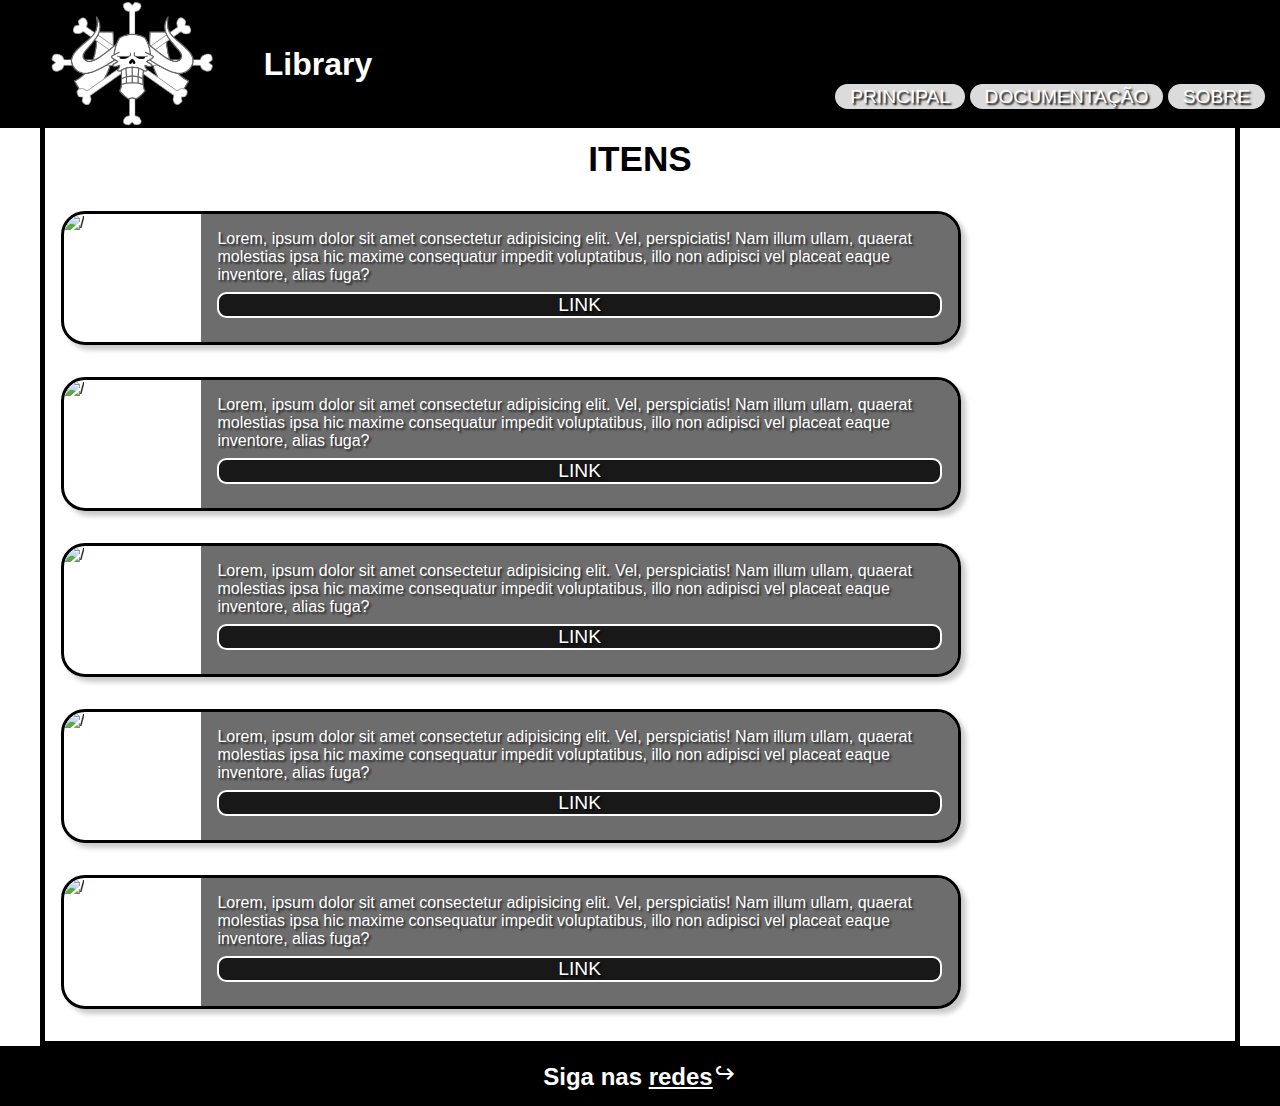
==== pages/doc/doc.html @ eca052b7 "Criação da categoria de documentação" ====
<!DOCTYPE html>
<html lang="pt-br">
<head>
    <meta charset="UTF-8">
    <meta name="viewport" content="width=device-width, initial-scale=1.0">
    <title>Documentação</title>
    <link rel="shortcut icon" href="/resource/favicon.ico" type="image/x-icon">
    <!-- Imports -->
    <link rel="stylesheet" href="https://fonts.googleapis.com/css2?family=Material+Symbols+Sharp:opsz,wght,FILL,GRAD@24,400,0,0"/>
    <link rel="stylesheet" href="style.css">
</head>
<body>
    <header class="HEADER">
        <input type="checkbox" id="btnMenu">
        <label for="btnMenu" class="Menu">
            <span class="material-symbols-sharp">menu</span>
        </label>
        <div class="LOGO">
            <img src="/resource/logo.jpg" alt="Logo">
            <h1>Library</h1>
        </div>
        <nav class="NAVIGATION">
            <ul>
                <li class="ITEM"><a href="/index.html">Principal</a></li>
                <li class="ITEM"><a href="/pages/doc/doc.html">Documentação</a></li>
                <li class="ITEM"><a href="/">Sobre</a></li>
            </ul>
        </nav>
    </header>

    <main>
        <h1>ITENS</h1>
        <section class="HTML">
            <div class="IMG">
                <img src="/" alt="/">
            </div>
            <div class="CONTENT">
                <p>Lorem, ipsum dolor sit amet consectetur adipisicing elit. Vel, perspiciatis! Nam illum ullam, quaerat molestias ipsa hic maxime consequatur impedit voluptatibus, illo non adipisci vel placeat eaque inventore, alias fuga?</p>
                <a href="/">LINK</a>
            </div>
        </section>

        <section class="CSS">
            <div class="IMG">
                <img src="/" alt="/">
            </div>
            <div class="CONTENT">
                <p>Lorem, ipsum dolor sit amet consectetur adipisicing elit. Vel, perspiciatis! Nam illum ullam, quaerat molestias ipsa hic maxime consequatur impedit voluptatibus, illo non adipisci vel placeat eaque inventore, alias fuga?</p>
                <a href="/">LINK</a>
            </div>
        </section>

        <section class="GODOT">
            <div class="IMG">
                <img src="/" alt="/">
            </div>
            <div class="CONTENT">
                <p>Lorem, ipsum dolor sit amet consectetur adipisicing elit. Vel, perspiciatis! Nam illum ullam, quaerat molestias ipsa hic maxime consequatur impedit voluptatibus, illo non adipisci vel placeat eaque inventore, alias fuga?</p>
                <a href="/">LINK</a>
            </div>
        </section>

        <section class="Java">
            <div class="IMG">
                <img src="/" alt="/">
            </div>
            <div class="CONTENT">
                <p>Lorem, ipsum dolor sit amet consectetur adipisicing elit. Vel, perspiciatis! Nam illum ullam, quaerat molestias ipsa hic maxime consequatur impedit voluptatibus, illo non adipisci vel placeat eaque inventore, alias fuga?</p>
                <a href="/">LINK</a>
            </div>
        </section>

        <section class="JavaScript">
            <div class="IMG">
                <img src="/" alt="/">
            </div>
            <div class="CONTENT">
                <p>Lorem, ipsum dolor sit amet consectetur adipisicing elit. Vel, perspiciatis! Nam illum ullam, quaerat molestias ipsa hic maxime consequatur impedit voluptatibus, illo non adipisci vel placeat eaque inventore, alias fuga?</p>
                <a href="/">LINK</a>
            </div>
        </section>
    </main>

    <footer>
        <h2>Siga nas <a href="https://github.com/brcrazycraft"><abbr title="Meu GITHUB">redes<span class="material-symbols-sharp">prompt_suggestion</span></abbr></a></h2>
    </footer>
</body>
</html>
---- pages/doc/style.css ----
@charset "UTF-8";

* {
    box-sizing: border-box;
    text-decoration: none;
    list-style: none;
    padding: 0;
    margin: 0;
    font-family: Arial, Helvetica, sans-serif;

    --cor0: #000000;
    --cor1: #ffffff;
    --cor2: #909090;
    --cor3: #dbdbdb;
    --cor4: #b8b8b8;
    --cor5: #343434;
}

#btnMenu {
    display: none;
}

.material-symbols-sharp {
    user-select: none;
}

.Menu {
    float: right;
    text-transform: uppercase;
    margin: 2px;
    font-size: 2em;
}

.LOGO {
    margin: 0px 2em;
    display: flex;
    align-items: center;
    color: white;
}


header {
    background-color: var(--cor0);
    position: fixed;
    width: 100vw;
    z-index: 999;
}

header div img {
    height: 128px;
}

header label {
    color: white;

    .material-symbols-sharp {
        font-size: 2.5em;
    }
}

header nav ul {
    background-color: var(--cor4);
    transform: translateX(-100vw);
    transition: 1s;
    width: 100%;
    height: 100vh;
    text-align: center;
    position: fixed;
}

header nav ul li {
    padding: 10px 0px;
    font-size: 1.4em;
}

header nav ul li a {
    padding: 2px 15px;
    text-transform: uppercase;
    text-shadow: 2px 2px 2px black;
    color: white;
}

header nav ul li a:hover {
    font-size: 1.2em;
    transition: 0.25s;
    color: var(--cor5);
}

#btnMenu:checked ~ nav ul {
    transform: translateX(0px);
    transition: 0.5s;
}

@media (min-width: 900px) {
    .Menu {
        position: inherit;
        float: none;
        display: none;
    }

    header {
        display: flex;
    }

    header .LOGO h1 {
        margin-left: 1em;
    }

    header nav {
        margin: auto 0px 20px auto;
    }

    header nav ul {
        position: inherit;
        width: auto;
        height: auto;
        margin: 0px 15px;
        background-color: transparent;
        transform: translateX(0px);
    }

    header nav ul li {
        display: inline;
        font-size: 1.2em;
    }

    header nav ul li a {
        background-color: var(--cor3);
        padding: auto 30px;
        border-radius: 1em;
        transition: 0.5s;
    }

    header nav ul li a:hover {
        color: var(--cor1);
        background-color: var(--cor4);
        transform: scale(1.1em);
    }
}



main {
    max-width: 1200px;
    display: block;
    margin: auto;
    border: 5px solid black;
    padding: 134px 16px 0px 16px;
}

main h1 {
    text-align: center;
    font-size: 2.2em;
    margin: 0px 0px 32px 0px;
}

main section {
    max-width: 900px;
    display: flex;
    overflow: hidden;
    flex-direction: row;
    border: 3px solid black;
    border-radius: 1.5em;
    box-shadow: 5px 5px 5px #00000036;
    margin: 0px auto 32px 0px;
}

main section .IMG {
    margin: 0px 8px 0px 0px;
    width: 256px;
    height: 128px;
}

main section .CONTENT {
    background-color: #00000092;
    display: flex;
    color: white;
    text-shadow: 2px 2px 2px rgba(0, 0, 0, 0.641);
    margin: 0px 0px 0px 8px;
    padding: 16px;
    flex-direction: column;
}

main section .CONTENT a {
    background-color: #000000c7;
    border-radius: 0.5em;
    border: 2px solid white;
    text-align: center;
    margin: 8px 0px;
    padding: 0px 16px;
    font-size: 1.2em;
    color: var(--cor1);
    transition: 0.5s;
}

main section .CONTENT a:hover {
    background-color: rgba(255, 255, 255, 0.579);
}



footer {
    color: white;
    padding: 15px;
    text-align: center;
    background-color: var(--cor0);
}

footer h2 a abbr {
    text-decoration: underline;
    color: white;
    transition: 0.5s;
}

footer h2 a abbr:hover {
    color: var(--cor2);
}
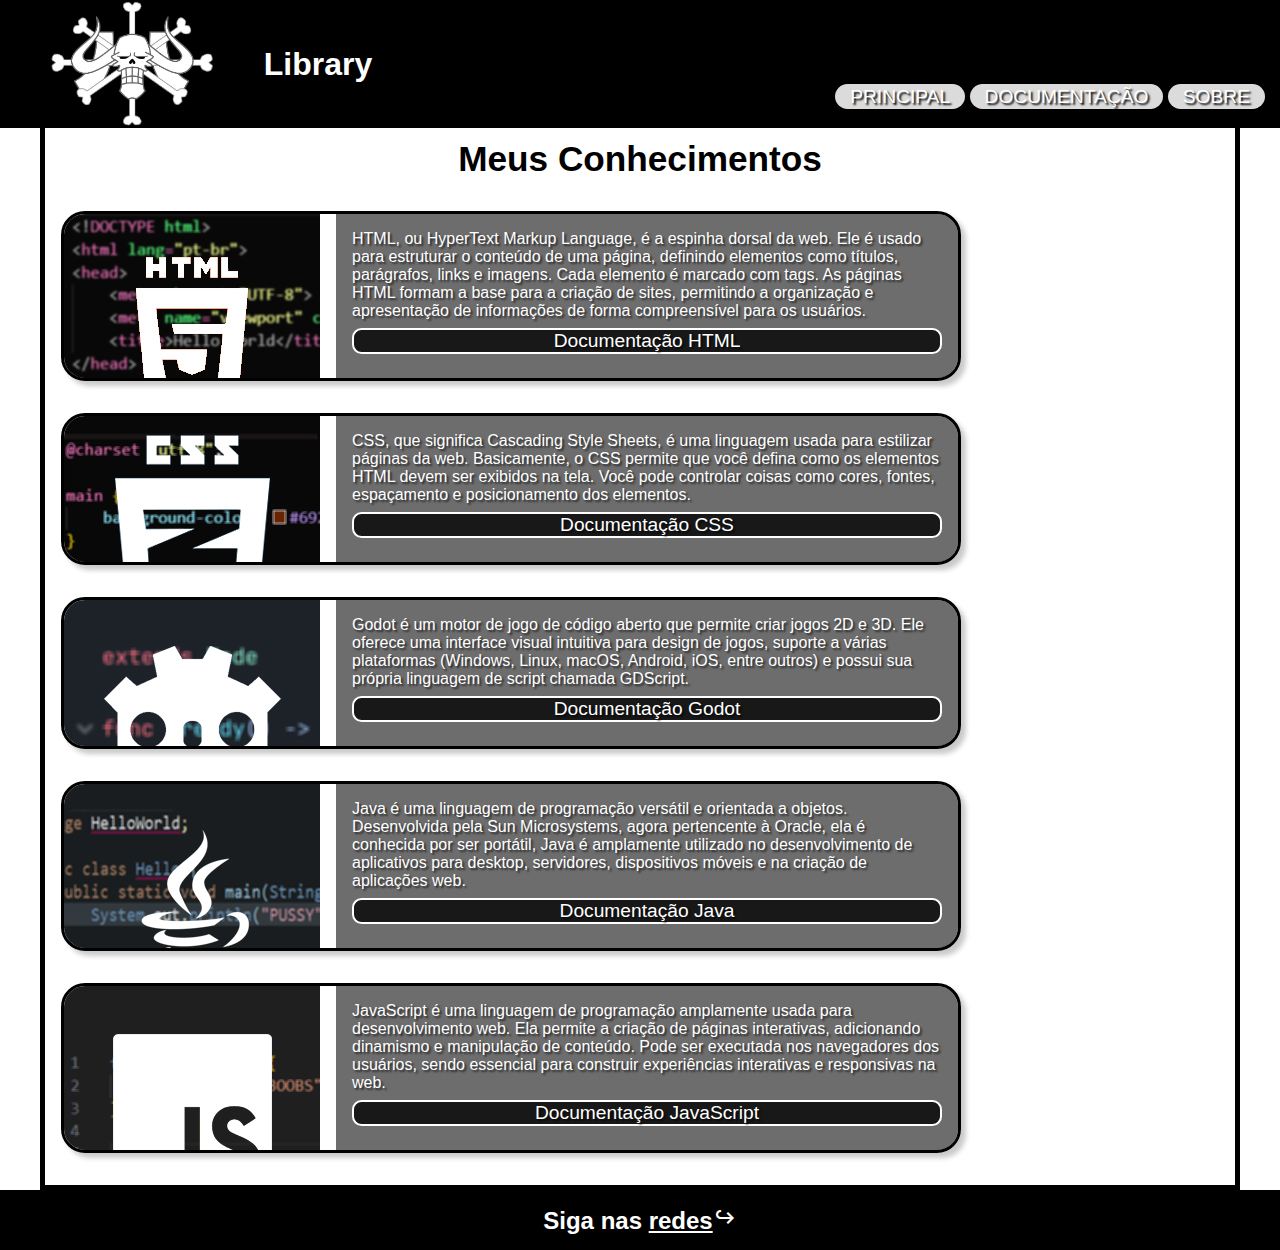
==== commit 05ac7494: "Criação das Paginas de Error" ====
--- a/pages/doc/doc.html
+++ b/pages/doc/doc.html
@@ -23,60 +23,60 @@
             <ul>
                 <li class="ITEM"><a href="/index.html">Principal</a></li>
                 <li class="ITEM"><a href="/pages/doc/doc.html">Documentação</a></li>
-                <li class="ITEM"><a href="/">Sobre</a></li>
+                <li class="ITEM"><a href="/pages/error/err.html">Sobre</a></li>
             </ul>
         </nav>
     </header>
 
     <main>
-        <h1>ITENS</h1>
+        <h1>Meus Conhecimentos</h1>
         <section class="HTML">
             <div class="IMG">
-                <img src="/" alt="/">
+                <img src="/resource/dochub/htmlicon.jpg" alt="/">
             </div>
             <div class="CONTENT">
-                <p>Lorem, ipsum dolor sit amet consectetur adipisicing elit. Vel, perspiciatis! Nam illum ullam, quaerat molestias ipsa hic maxime consequatur impedit voluptatibus, illo non adipisci vel placeat eaque inventore, alias fuga?</p>
-                <a href="/">LINK</a>
+                <p>HTML, ou HyperText Markup Language, é a espinha dorsal da web. Ele é usado para estruturar o conteúdo de uma página, definindo elementos como títulos, parágrafos, links e imagens. Cada elemento é marcado com tags. As páginas HTML formam a base para a criação de sites, permitindo a organização e apresentação de informações de forma compreensível para os usuários.</p>
+                <a href="/">Documentação HTML</a>
             </div>
         </section>
 
         <section class="CSS">
             <div class="IMG">
-                <img src="/" alt="/">
+                <img src="/resource/dochub/cssicon.jpg" alt="/">
             </div>
             <div class="CONTENT">
-                <p>Lorem, ipsum dolor sit amet consectetur adipisicing elit. Vel, perspiciatis! Nam illum ullam, quaerat molestias ipsa hic maxime consequatur impedit voluptatibus, illo non adipisci vel placeat eaque inventore, alias fuga?</p>
-                <a href="/">LINK</a>
+                <p> CSS, que significa Cascading Style Sheets, é uma linguagem usada para estilizar páginas da web. Basicamente, o CSS permite que você defina como os elementos HTML devem ser exibidos na tela. Você pode controlar coisas como cores, fontes, espaçamento e posicionamento dos elementos.</p>
+                <a href="/">Documentação CSS</a>
             </div>
         </section>
 
         <section class="GODOT">
             <div class="IMG">
-                <img src="/" alt="/">
+                <img src="/resource/dochub/godoticon.jpg" alt="/">
             </div>
             <div class="CONTENT">
-                <p>Lorem, ipsum dolor sit amet consectetur adipisicing elit. Vel, perspiciatis! Nam illum ullam, quaerat molestias ipsa hic maxime consequatur impedit voluptatibus, illo non adipisci vel placeat eaque inventore, alias fuga?</p>
-                <a href="/">LINK</a>
+                <p> Godot é um motor de jogo de código aberto que permite criar jogos 2D e 3D. Ele oferece uma interface visual intuitiva para design de jogos, suporte a várias plataformas (Windows, Linux, macOS, Android, iOS, entre outros) e possui sua própria linguagem de script chamada GDScript.</p>
+                <a href="/pages/doc/godot/home.html">Documentação Godot</a>
             </div>
         </section>
 
         <section class="Java">
             <div class="IMG">
-                <img src="/" alt="/">
+                <img src="/resource/dochub/javaicon.jpg" alt="/">
             </div>
             <div class="CONTENT">
-                <p>Lorem, ipsum dolor sit amet consectetur adipisicing elit. Vel, perspiciatis! Nam illum ullam, quaerat molestias ipsa hic maxime consequatur impedit voluptatibus, illo non adipisci vel placeat eaque inventore, alias fuga?</p>
-                <a href="/">LINK</a>
+                <p>Java é uma linguagem de programação versátil e orientada a objetos. Desenvolvida pela Sun Microsystems, agora pertencente à Oracle, ela é conhecida por ser portátil, Java é amplamente utilizado no desenvolvimento de aplicativos para desktop, servidores, dispositivos móveis e na criação de aplicações web.</p>
+                <a href="/pages/error/err.html">Documentação Java</a>
             </div>
         </section>
 
         <section class="JavaScript">
             <div class="IMG">
-                <img src="/" alt="/">
+                <img src="/resource/dochub/jsicon.jpg" alt="/">
             </div>
             <div class="CONTENT">
-                <p>Lorem, ipsum dolor sit amet consectetur adipisicing elit. Vel, perspiciatis! Nam illum ullam, quaerat molestias ipsa hic maxime consequatur impedit voluptatibus, illo non adipisci vel placeat eaque inventore, alias fuga?</p>
-                <a href="/">LINK</a>
+                <p>JavaScript é uma linguagem de programação amplamente usada para desenvolvimento web. Ela permite a criação de páginas interativas, adicionando dinamismo e manipulação de conteúdo. Pode ser executada nos navegadores dos usuários, sendo essencial para construir experiências interativas e responsivas na web.</p>
+                <a href="/pages/error/err.html">Documentação JavaScript</a>
             </div>
         </section>
     </main>
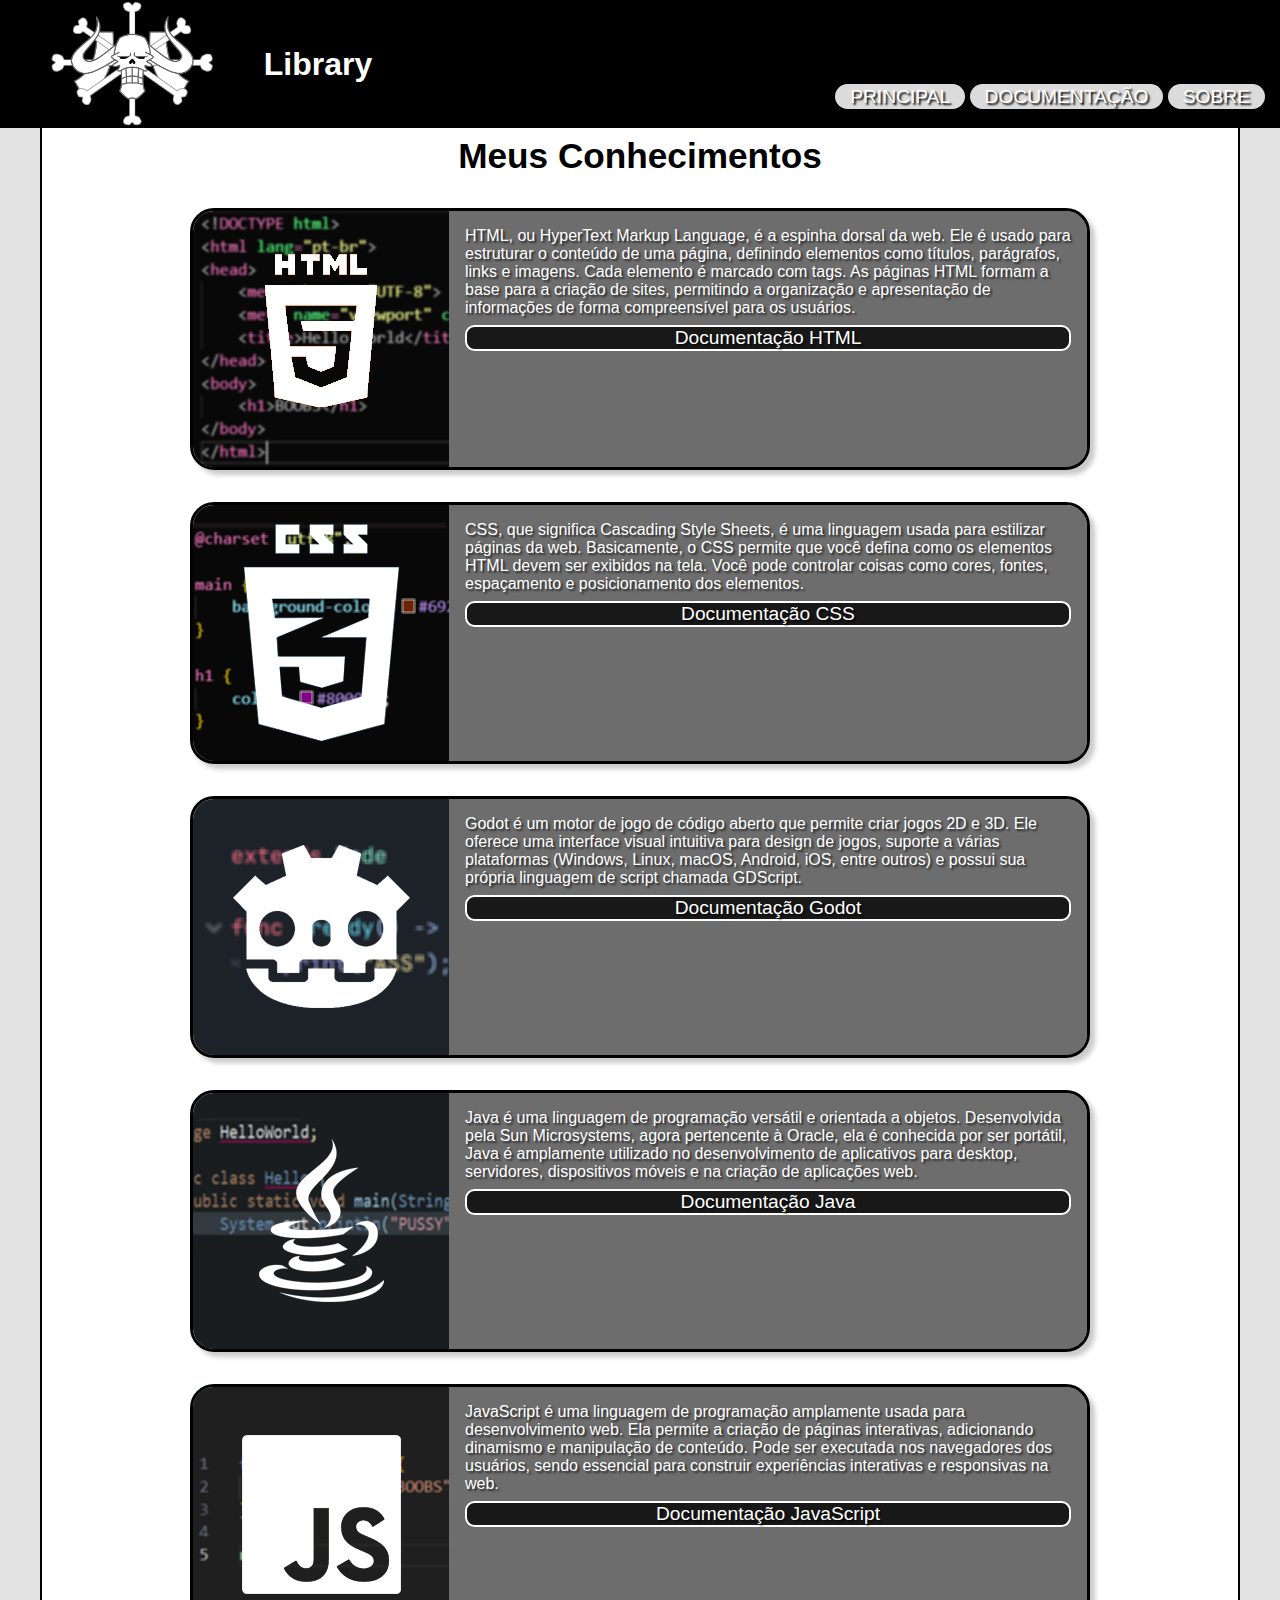
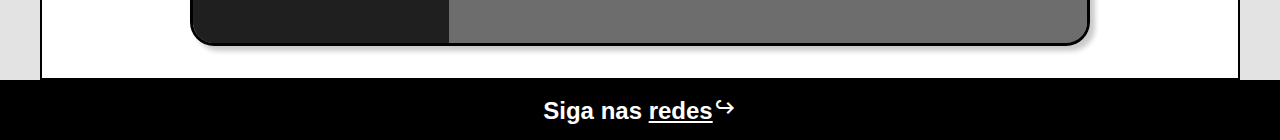
==== commit 48d4e937: "Correção de Erros" ====
--- a/pages/doc/doc.html
+++ b/pages/doc/doc.html
@@ -4,7 +4,7 @@
     <meta charset="UTF-8">
     <meta name="viewport" content="width=device-width, initial-scale=1.0">
     <title>Documentação</title>
-    <link rel="shortcut icon" href="/resource/favicon.ico" type="image/x-icon">
+    <link rel="shortcut icon" href="../../resource/favicon.ico" type="image/x-icon">
     <!-- Imports -->
     <link rel="stylesheet" href="https://fonts.googleapis.com/css2?family=Material+Symbols+Sharp:opsz,wght,FILL,GRAD@24,400,0,0"/>
     <link rel="stylesheet" href="style.css">
@@ -16,14 +16,14 @@
             <span class="material-symbols-sharp">menu</span>
         </label>
         <div class="LOGO">
-            <img src="/resource/logo.jpg" alt="Logo">
+            <img src="../../resource/logo.jpg" alt="Logo">
             <h1>Library</h1>
         </div>
         <nav class="NAVIGATION">
             <ul>
-                <li class="ITEM"><a href="/index.html">Principal</a></li>
-                <li class="ITEM"><a href="/pages/doc/doc.html">Documentação</a></li>
-                <li class="ITEM"><a href="/pages/error/err.html">Sobre</a></li>
+                <li class="ITEM"><a href="../../index.html">Principal</a></li>
+                <li class="ITEM"><a href="doc.html">Documentação</a></li>
+                <li class="ITEM"><a href="../../pages/error/err.html">Sobre</a></li>
             </ul>
         </nav>
     </header>
@@ -32,7 +32,7 @@
         <h1>Meus Conhecimentos</h1>
         <section class="HTML">
             <div class="IMG">
-                <img src="/resource/dochub/htmlicon.jpg" alt="/">
+                <img src="../../resource/dochub/htmlicon.jpg" alt="/">
             </div>
             <div class="CONTENT">
                 <p>HTML, ou HyperText Markup Language, é a espinha dorsal da web. Ele é usado para estruturar o conteúdo de uma página, definindo elementos como títulos, parágrafos, links e imagens. Cada elemento é marcado com tags. As páginas HTML formam a base para a criação de sites, permitindo a organização e apresentação de informações de forma compreensível para os usuários.</p>
@@ -42,7 +42,7 @@
 
         <section class="CSS">
             <div class="IMG">
-                <img src="/resource/dochub/cssicon.jpg" alt="/">
+                <img src="../../resource/dochub/cssicon.jpg" alt="/">
             </div>
             <div class="CONTENT">
                 <p> CSS, que significa Cascading Style Sheets, é uma linguagem usada para estilizar páginas da web. Basicamente, o CSS permite que você defina como os elementos HTML devem ser exibidos na tela. Você pode controlar coisas como cores, fontes, espaçamento e posicionamento dos elementos.</p>
@@ -52,31 +52,31 @@
 
         <section class="GODOT">
             <div class="IMG">
-                <img src="/resource/dochub/godoticon.jpg" alt="/">
+                <img src="../../resource/dochub/godoticon.jpg" alt="/">
             </div>
             <div class="CONTENT">
                 <p> Godot é um motor de jogo de código aberto que permite criar jogos 2D e 3D. Ele oferece uma interface visual intuitiva para design de jogos, suporte a várias plataformas (Windows, Linux, macOS, Android, iOS, entre outros) e possui sua própria linguagem de script chamada GDScript.</p>
-                <a href="/pages/doc/godot/home.html">Documentação Godot</a>
+                <a href="../doc/godot/home.html">Documentação Godot</a>
             </div>
         </section>
 
         <section class="Java">
             <div class="IMG">
-                <img src="/resource/dochub/javaicon.jpg" alt="/">
+                <img src="../../resource/dochub/javaicon.jpg" alt="/">
             </div>
             <div class="CONTENT">
                 <p>Java é uma linguagem de programação versátil e orientada a objetos. Desenvolvida pela Sun Microsystems, agora pertencente à Oracle, ela é conhecida por ser portátil, Java é amplamente utilizado no desenvolvimento de aplicativos para desktop, servidores, dispositivos móveis e na criação de aplicações web.</p>
-                <a href="/pages/error/err.html">Documentação Java</a>
+                <a href="../../pages/error/err.html">Documentação Java</a>
             </div>
         </section>
 
         <section class="JavaScript">
             <div class="IMG">
-                <img src="/resource/dochub/jsicon.jpg" alt="/">
+                <img src="../../resource/dochub/jsicon.jpg" alt="/">
             </div>
             <div class="CONTENT">
                 <p>JavaScript é uma linguagem de programação amplamente usada para desenvolvimento web. Ela permite a criação de páginas interativas, adicionando dinamismo e manipulação de conteúdo. Pode ser executada nos navegadores dos usuários, sendo essencial para construir experiências interativas e responsivas na web.</p>
-                <a href="/pages/error/err.html">Documentação JavaScript</a>
+                <a href="../../pages/error/err.html">Documentação JavaScript</a>
             </div>
         </section>
     </main>
--- a/pages/doc/style.css
+++ b/pages/doc/style.css
@@ -14,6 +14,7 @@
     --cor3: #dbdbdb;
     --cor4: #b8b8b8;
     --cor5: #343434;
+    --cor6: #0000001c;
 }
 
 #btnMenu {
@@ -76,6 +77,7 @@
 header nav ul li a {
     padding: 2px 15px;
     text-transform: uppercase;
+    user-select: none;
     text-shadow: 2px 2px 2px black;
     color: white;
 }
@@ -138,13 +140,16 @@
     }
 }
 
-
+body {
+    background-color: var(--cor6);
+}
 
 main {
+    background-color: white;
     max-width: 1200px;
     display: block;
     margin: auto;
-    border: 5px solid black;
+    border: 2px solid black;
     padding: 134px 16px 0px 16px;
 }
 
@@ -162,21 +167,28 @@
     border: 3px solid black;
     border-radius: 1.5em;
     box-shadow: 5px 5px 5px #00000036;
-    margin: 0px auto 32px 0px;
-}
-
-main section .IMG {
-    margin: 0px 8px 0px 0px;
-    width: 256px;
-    height: 128px;
-}
+    margin: 0px auto 32px auto;
+}
+
+main section div.IMG {
+    min-width: 256px;
+    min-height: 128px;
+    background-color: green;
+    img {
+        width: 100%;
+        height: 100%;
+        display: block;
+        margin: auto;
+    }
+}
+
+
 
 main section .CONTENT {
     background-color: #00000092;
     display: flex;
     color: white;
-    text-shadow: 2px 2px 2px rgba(0, 0, 0, 0.641);
-    margin: 0px 0px 0px 8px;
+    text-shadow: 2px 2px 2px #000000a3;
     padding: 16px;
     flex-direction: column;
 }
@@ -194,7 +206,7 @@
 }
 
 main section .CONTENT a:hover {
-    background-color: rgba(255, 255, 255, 0.579);
+    background-color: rgba(255, 255, 255, 0.49);
 }
 
 
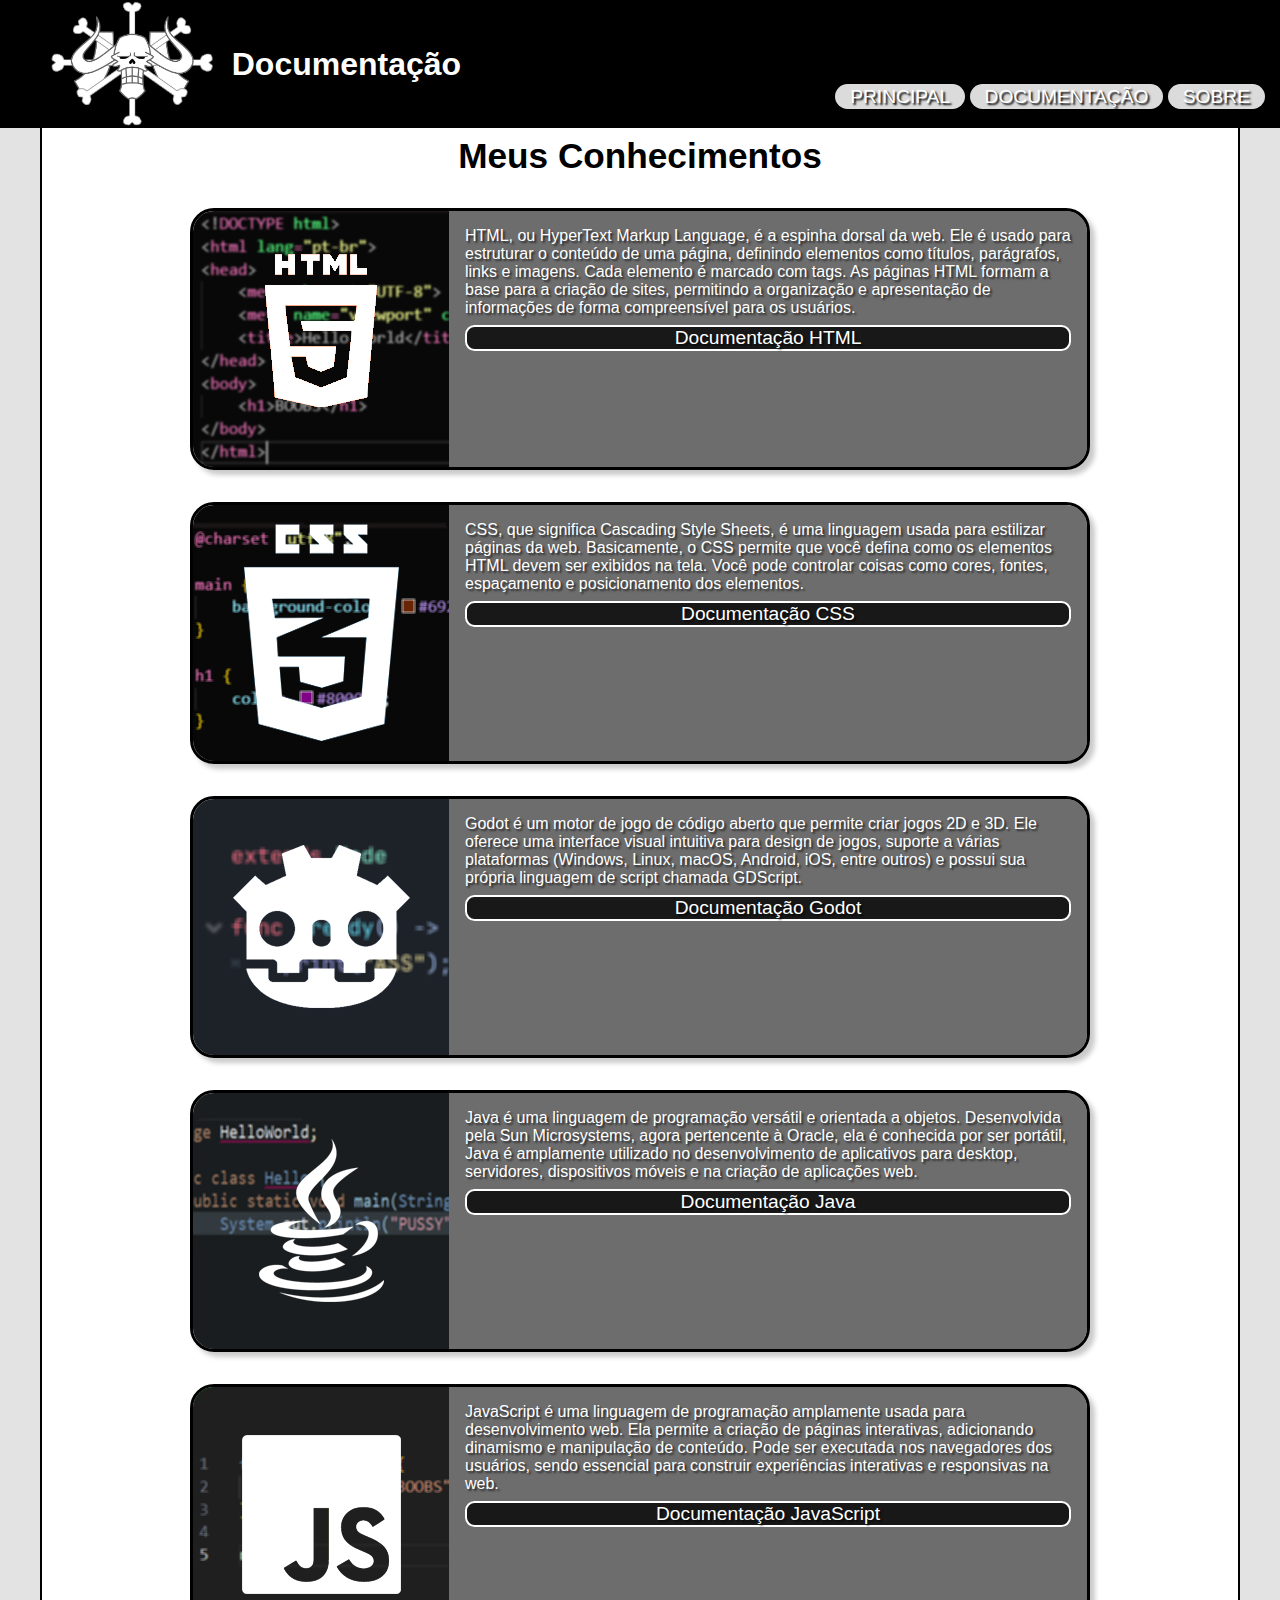
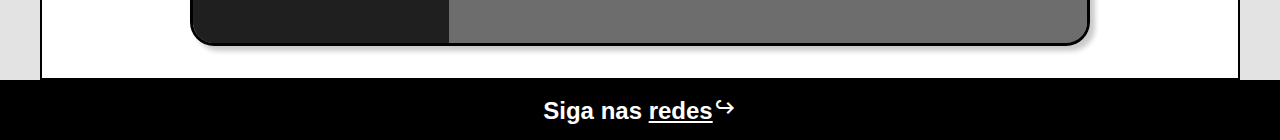
==== commit d208c094: "Melhoria para mobile" ====
--- a/pages/doc/doc.html
+++ b/pages/doc/doc.html
@@ -17,7 +17,7 @@
         </label>
         <div class="LOGO">
             <img src="../../resource/logo.jpg" alt="Logo">
-            <h1>Library</h1>
+            <h1>Documentação</h1>
         </div>
         <nav class="NAVIGATION">
             <ul>
--- a/pages/doc/style.css
+++ b/pages/doc/style.css
@@ -37,6 +37,10 @@
     display: flex;
     align-items: center;
     color: white;
+
+    h1 {
+        display: none;
+    }
 }
 
 
@@ -93,6 +97,96 @@
     transition: 0.5s;
 }
 
+
+body {
+    background-color: var(--cor6);
+}
+
+main {
+    background-color: white;
+    max-width: 1200px;
+    display: block;
+    margin: auto;
+    border: 2px solid black;
+    padding: 134px 16px 0px 16px;
+}
+
+main h1 {
+    text-align: center;
+    font-size: 2.2em;
+    margin: 0px 0px 32px 0px;
+}
+
+main section {
+    max-width: 900px;
+    display: flex;
+    overflow: hidden;
+    flex-direction: column;
+    border: 3px solid black;
+    border-radius: 1.5em;
+    box-shadow: 5px 5px 5px #00000036;
+    margin: 0px auto 32px auto;
+}
+
+main section div.IMG {
+    width: 100;
+    height: 256px;
+    background-color: green;
+    img {
+        width: 100%;
+        height: 100%;
+        display: block;
+        margin: auto;
+    }
+}
+
+
+
+main section .CONTENT {
+    background-color: #00000092;
+    display: flex;
+    color: white;
+    text-shadow: 2px 2px 2px #000000a3;
+    padding: 16px;
+    flex-direction: column;
+}
+
+main section .CONTENT a {
+    background-color: #000000c7;
+    border-radius: 0.5em;
+    border: 2px solid white;
+    text-align: center;
+    margin: 8px 0px;
+    padding: 0px 16px;
+    font-size: 1.2em;
+    color: var(--cor1);
+    transition: 0.5s;
+}
+
+main section .CONTENT a:hover {
+    background-color: rgba(255, 255, 255, 0.49);
+}
+
+
+
+footer {
+    color: white;
+    padding: 15px;
+    text-align: center;
+    background-color: var(--cor0);
+}
+
+footer h2 a abbr {
+    text-decoration: underline;
+    color: white;
+    transition: 0.5s;
+}
+
+footer h2 a abbr:hover {
+    color: var(--cor2);
+}
+
+
 @media (min-width: 900px) {
     .Menu {
         position: inherit;
@@ -105,7 +199,7 @@
     }
 
     header .LOGO h1 {
-        margin-left: 1em;
+        display: block;
     }
 
     header nav {
@@ -138,92 +232,13 @@
         background-color: var(--cor4);
         transform: scale(1.1em);
     }
-}
-
-body {
-    background-color: var(--cor6);
-}
-
-main {
-    background-color: white;
-    max-width: 1200px;
-    display: block;
-    margin: auto;
-    border: 2px solid black;
-    padding: 134px 16px 0px 16px;
-}
-
-main h1 {
-    text-align: center;
-    font-size: 2.2em;
-    margin: 0px 0px 32px 0px;
-}
-
-main section {
-    max-width: 900px;
-    display: flex;
-    overflow: hidden;
-    flex-direction: row;
-    border: 3px solid black;
-    border-radius: 1.5em;
-    box-shadow: 5px 5px 5px #00000036;
-    margin: 0px auto 32px auto;
-}
-
-main section div.IMG {
-    min-width: 256px;
-    min-height: 128px;
-    background-color: green;
-    img {
-        width: 100%;
-        height: 100%;
-        display: block;
-        margin: auto;
-    }
-}
-
-
-
-main section .CONTENT {
-    background-color: #00000092;
-    display: flex;
-    color: white;
-    text-shadow: 2px 2px 2px #000000a3;
-    padding: 16px;
-    flex-direction: column;
-}
-
-main section .CONTENT a {
-    background-color: #000000c7;
-    border-radius: 0.5em;
-    border: 2px solid white;
-    text-align: center;
-    margin: 8px 0px;
-    padding: 0px 16px;
-    font-size: 1.2em;
-    color: var(--cor1);
-    transition: 0.5s;
-}
-
-main section .CONTENT a:hover {
-    background-color: rgba(255, 255, 255, 0.49);
-}
-
-
-
-footer {
-    color: white;
-    padding: 15px;
-    text-align: center;
-    background-color: var(--cor0);
-}
-
-footer h2 a abbr {
-    text-decoration: underline;
-    color: white;
-    transition: 0.5s;
-}
-
-footer h2 a abbr:hover {
-    color: var(--cor2);
+
+    main section {
+        flex-direction: row;
+    }
+
+    main section div.IMG {
+        min-width: 256px;
+        min-height: 128px;
+    }
 }